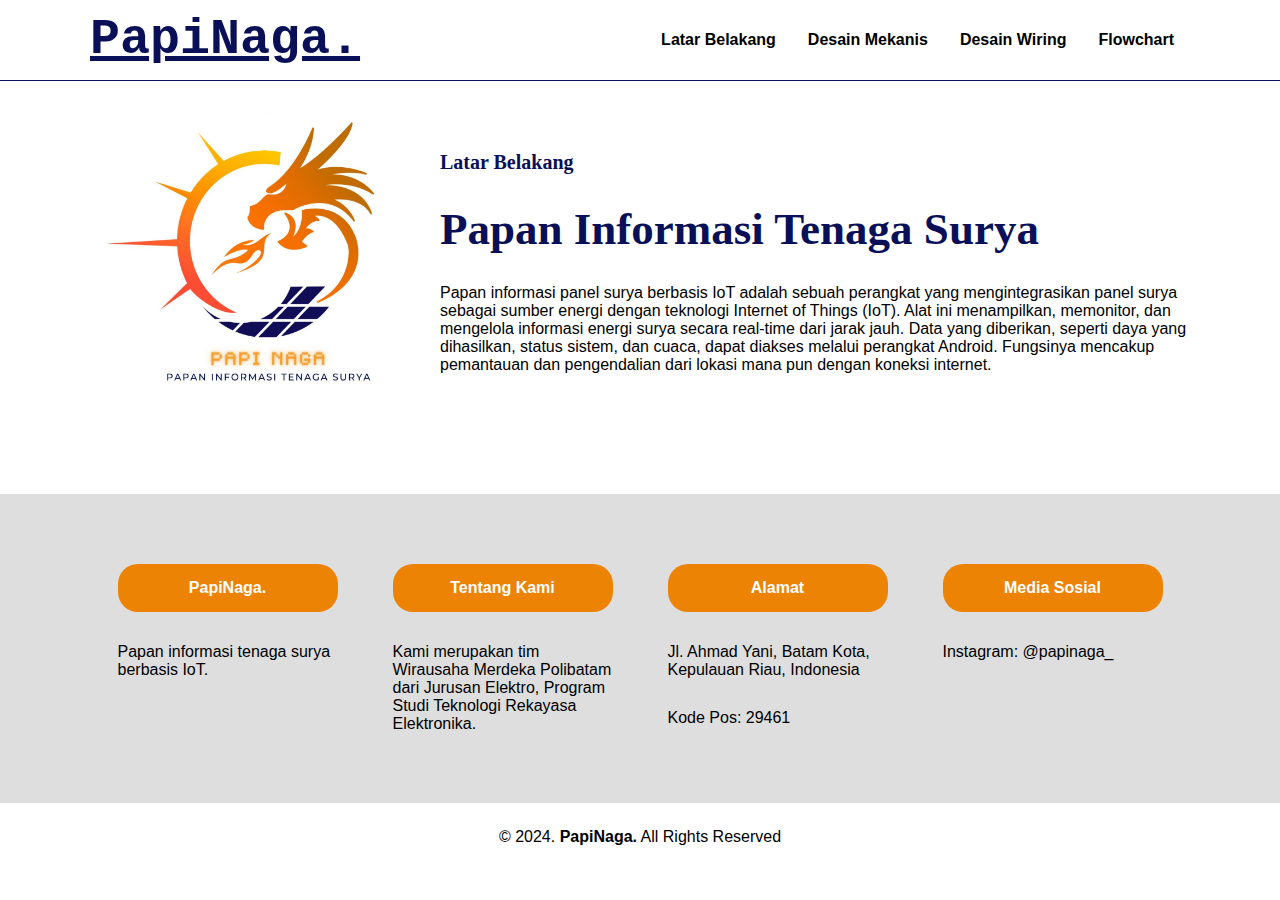
==== papinaga.html @ 84eddec5 "Add files via upload" ====
<!DOCTYPE html>
<html lang="id">
<head>
    <meta charset="UTF-8">
    <meta name="viewport" content="width=device-width, initial-scale=1.0">
    <title>PapiNaga</title>
    <link rel="stylesheet" href="style.css">
    
</head>
<body>
     <nav>
        <div class="wrapper">
            <div class="logo"><a href=''>PapiNaga.</a></div>
            <div class="menu">
                <ul>
                    <li><a href="#background">Latar Belakang</a></li>
                    <li><a href="#design">Desain Mekanis</a></li>
                    <li><a href="#wiring">Desain Wiring</a></li>
                    <li><a href="#flowchart">Flowchart</a></li>
                </ul>
            </div>
        </div>
     </nav>
     <div class="wrapper">
        <!-- Untuk Home -->
        <section id="background">
            <img src="Logo1.jpg" width="350px"/>
            <div class="kolom">
                <p class="deskripsi">Latar Belakang</p>
                <h2>Papan Informasi Tenaga Surya</h2>
                <p>Papan informasi panel surya berbasis IoT adalah sebuah perangkat yang mengintegrasikan panel surya sebagai sumber energi dengan teknologi Internet of Things (IoT). Alat ini menampilkan, memonitor, dan mengelola informasi energi surya secara real-time dari jarak jauh. Data yang diberikan, seperti daya yang dihasilkan, status sistem, dan cuaca, dapat diakses melalui perangkat Android. Fungsinya mencakup pemantauan dan pengendalian dari lokasi mana pun dengan koneksi internet.
                </p>
            </div>
        </section>
     </div> 

     <div id="contact">
        <div class="wrapper">
            <div class="footer">
                <div class="footer-section">
                    <h4>PapiNaga.</h4>
                    <p>Papan informasi tenaga surya berbasis IoT.</p>

                </div>
                <div class="footer-section">
                    <h4>Tentang Kami</h4>
                    <p>Kami merupakan tim Wirausaha Merdeka Polibatam dari Jurusan Elektro, Program Studi Teknologi Rekayasa Elektronika.</p>
                    
                </div>
                <div class="footer-section">
                    <h4>Alamat</h4>
                    <p>Jl. Ahmad Yani, Batam Kota, Kepulauan Riau, Indonesia</p>
                    <p>Kode Pos:  29461</p>
                    
                </div>
                <div class="footer-section">
                    <h4>Media Sosial</h4>
                    <p>Instagram: @papinaga_</p>
                    
                </div>

            </div>
        </div>
     </div>
 <div id="copyright">
    <div class="wrapper">
        &copy; 2024. <b>PapiNaga.</b> All Rights Reserved
    </div>
 </div>

</body>
</html>
---- style.css ----
body {
    font-family: Arial, sans-serif;
    margin: 0;
    padding: 0;
}

.wrapper{
    width: 1100px;
    margin: auto;
    position: relative;
}

.logo a{
    font-size: 50px;
    font-weight: 800;
    float: left;
    font-family: courier;
    color:#091057;
   
}

.menu {
    float: right;

}

nav {
    width: 100%;
    margin: auto;
    display: flex;
    line-height: 80px;
    position: sticky;
    position: -webkit-sticky;
    top: 0;
    background: white;
    z-index: 1;
    border-bottom: 1px solid #091057;
}



nav ul {
    list-style-type: none;
    padding: 0;
    margin: 0;
    overflow: hidden;
}

nav ul li {
    float: left;
}

nav ul li a {
    color: black;
    font-weight: bold;
    text-align: center;
    padding: 0px 16px 0px 16px;
    text-decoration: none;
}

nav ul li a:hover{
    text-decoration: underline;
}

section{
    margin: auto;
    display: flex;
    margin-bottom: 50px;
}

.kolom{
    margin-top: 50px;
    margin-bottom: 50px;
}

.kolom .deskripsi{
    font-size: 20px;
    font-weight: bold;
    font-family: 'comic sans ms';
    color: #091057;
    
}

h2{
    font-family: 'comic sans ms';
    font-weight: 800;
    font-size: 45px;
    margin-bottom: 20px;
    margin-top: 20px;
    color: #091057; 
    width: 100%;
    line-height: 50px;
}

h3{
    font-family: 'comic sans ms';
    font-weight: 800;
    font-size: 25px;
    margin-bottom: 20px;
    margin-top: 20px;
    color: #091057; 
    width: 100%;
    line-height: 50px;
}

a.tbl-biru{
    background: #024CAA;
    border-radius: 20px;
    margin-top: 20px;
    padding: 15px 20px 15px 20px;
    color: #ffffff;
    cursor: pointer;
    font-weight: bold;

}

a.tbl-biru:hover{
    background: #EC8305;
    text-decoration: none;
}

a.tbl-pink{
    background: #EC8305;
    border-radius: 20px;
    margin-top: 20px;
    padding: 15px 20px 15px 20px;
    color: #ffffff;
    cursor: pointer;
    font-weight: bold;
}

a.tbl-pink:hover{
    background: #DBD3D3;
    text-decoration: none;
}

p{
    margin: 10px 0px 10px 0px;
    padding: 10px 0px 10px 0px;
}

.tengah{
    text-align: center;
    width: 100%;
}

.kontak-list{
    width: 100%;
    position: relative;
    display: flex;
    flex-wrap: wrap;
}


.kartu-kontak{
    width: 20%;
    margin: 0 auto;
}

.kartu-kontak img{
    width: 80%;
    border-radius: 50%;
}

.kartu-kontak p{
    font-family: 'comic sans ms';
    font-weight: 800;
    font-size: 25px;
    text-align: center;
    color:#091057 ;
}

.kontak-dpl{
    font-family: 'comic sans ms';
    font-weight: 800;
    font-size: 15px;
    text-align: center;
    color:#DBD3D3 ;
}


#contact{
    background: #dedede;
    padding: 50px 0px 50px 0px;

}

.footer{
    width: 100%;
    position: relative;
    display: flex;
    flex-wrap: wrap;
    margin: auto;
}

.footer-section{
width: 20%;
margin: 0 auto;
}

h4{
    background: #EC8305;
    border-radius: 20px;
    margin-top: 20px;
    padding: 15px 20px 15px 20px;
    color: #ffffff;
    font-weight: bold;
    text-align: center;
}

#copyright{
    text-align: center;
    width: 100%;
    padding: 20px 0px 20px 0px;
    margin-top: 5px;
}

@media screen and(max-width: 991.98px){
    .wrapper{
        width: 90%;
    }
    .logo a{
        display: block;
        width: 100%;
        text-align: center;
    }
    nav.menu{
        width: 100%;
        margin: 0;
    }
    nav.menu ul{
        text-align: center;
        margin: auto;
        line-height: 60px;
    }
    nav.menu ul li{
        display: block;
        float: none;
    }
    section{
        display: block;
    }
    section img{
        display: block;
    }
    
}
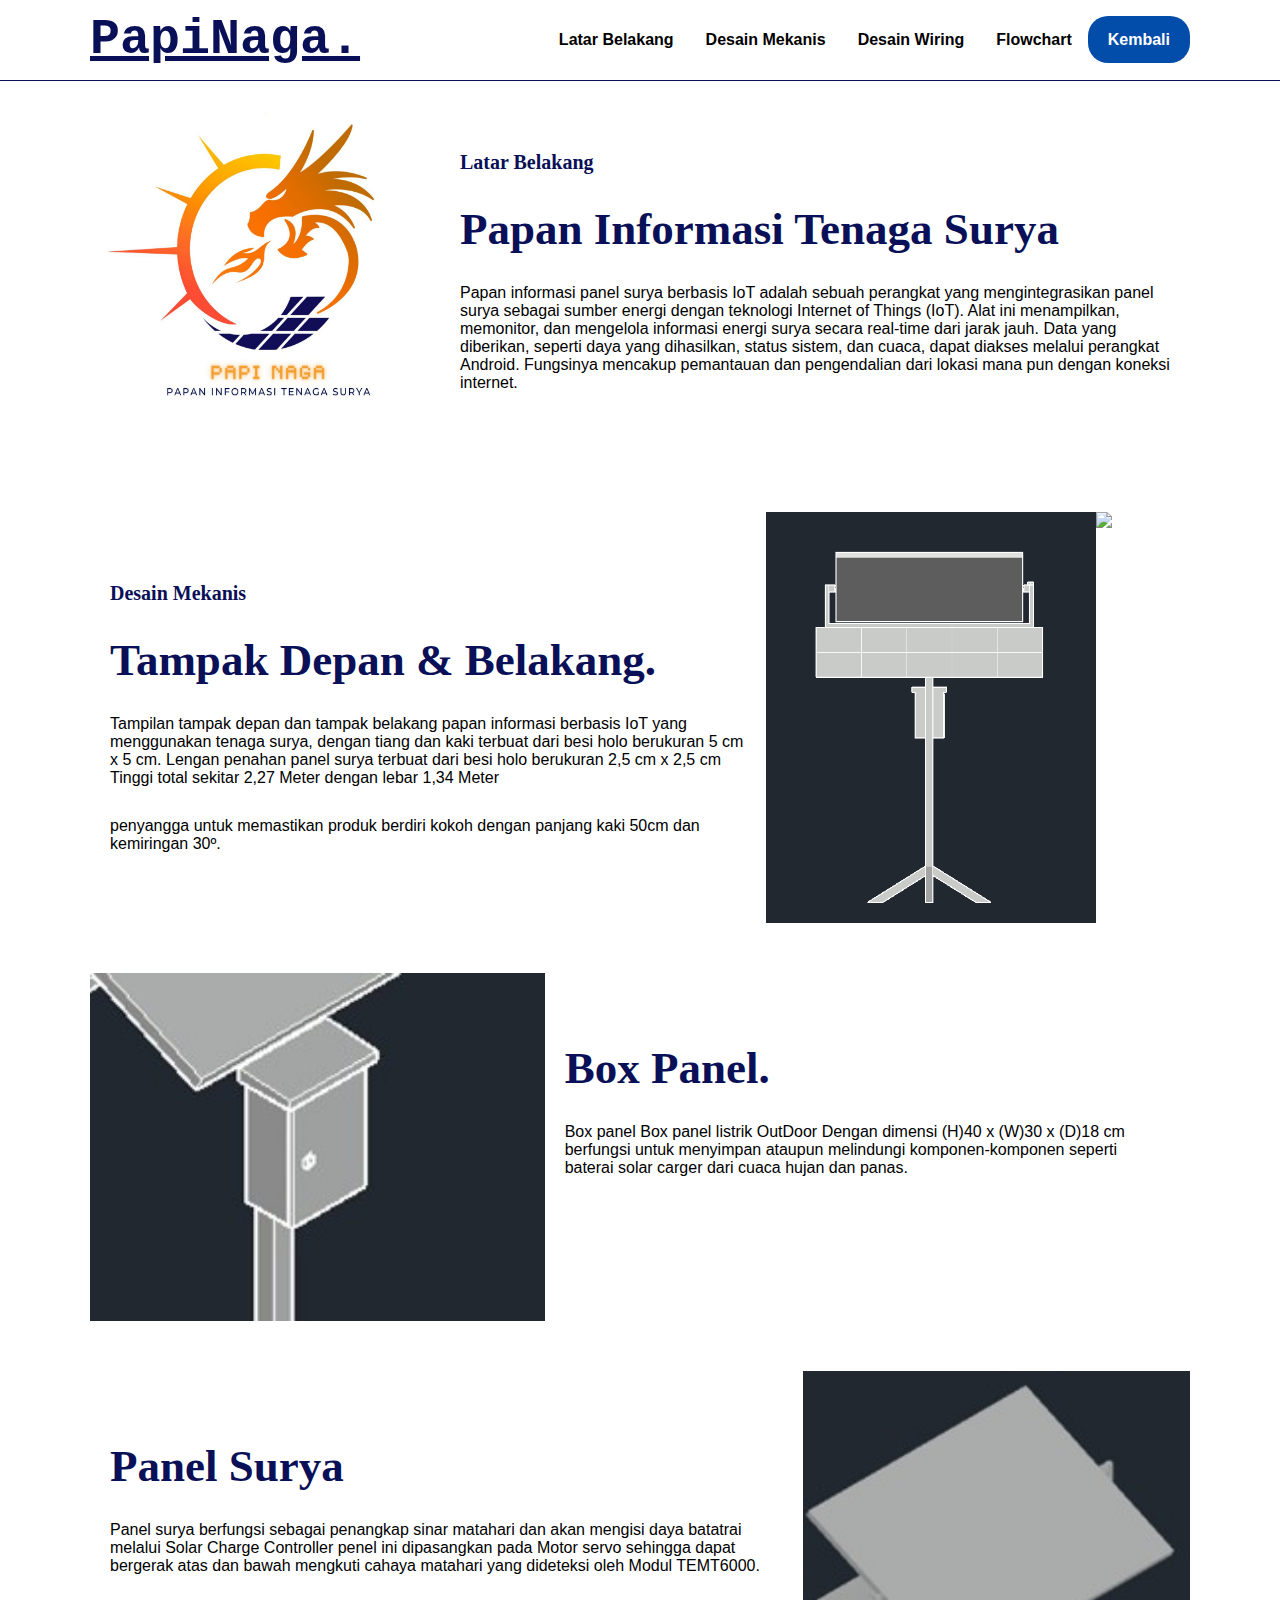
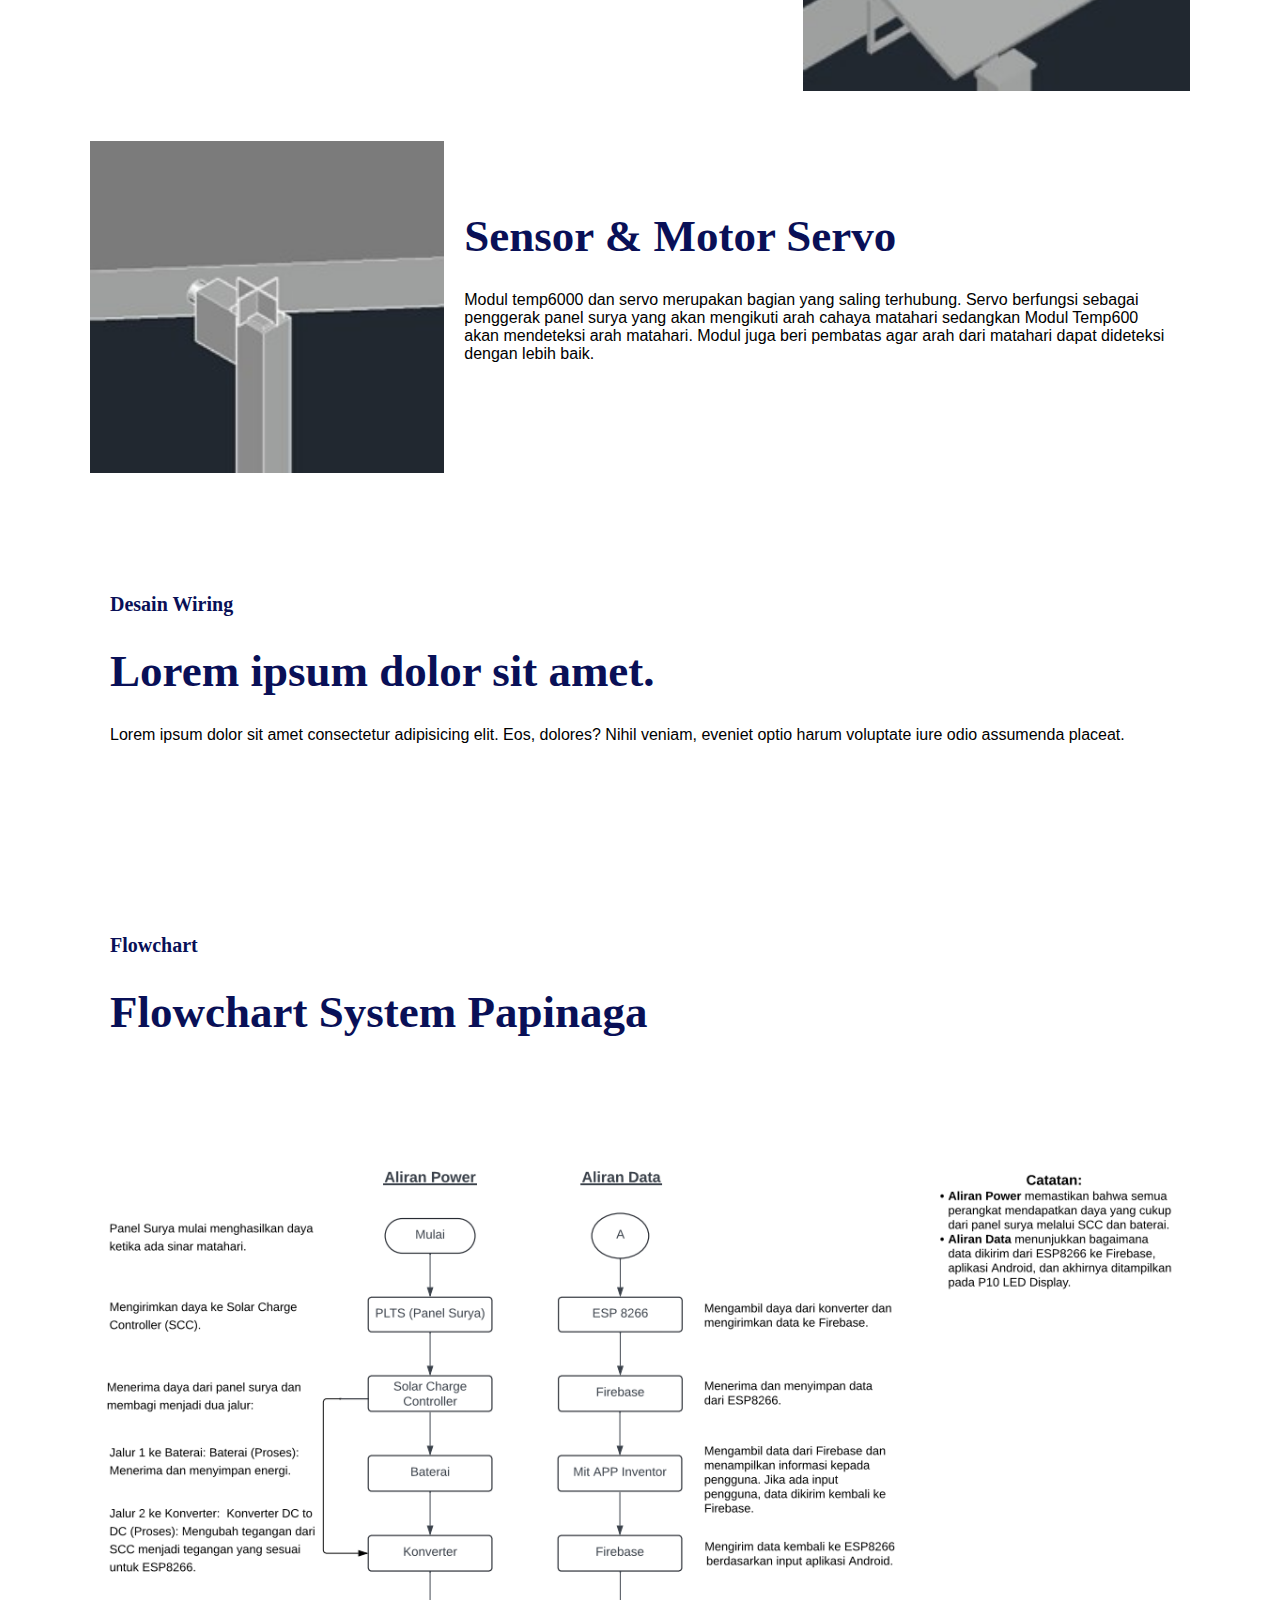
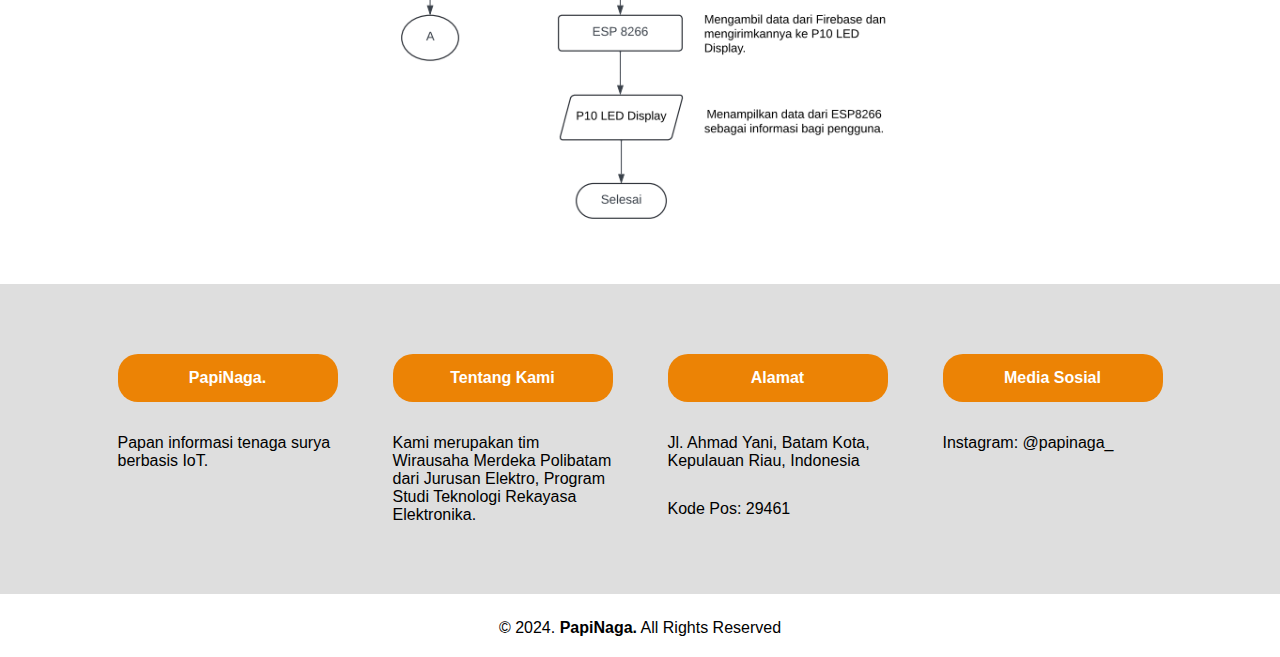
==== commit cfcfd9aa: "Add files via upload" ====
--- a/papinaga.html
+++ b/papinaga.html
@@ -17,6 +17,7 @@
                     <li><a href="#design">Desain Mekanis</a></li>
                     <li><a href="#wiring">Desain Wiring</a></li>
                     <li><a href="#flowchart">Flowchart</a></li>
+                    <li><a href="index.html" class="tbl-biru">Kembali</a></li>
                 </ul>
             </div>
         </div>
@@ -32,6 +33,65 @@
                 </p>
             </div>
         </section>
+        <!-- Untuk Desain Mekanis -->
+         <section id="design">
+            <div class="kolom">
+                <p class="deskripsi">Desain Mekanis</p>
+                <h2>Tampak Depan & Belakang.</h2>
+                <p>Tampilan tampak depan dan tampak belakang papan informasi berbasis IoT yang menggunakan tenaga surya, dengan tiang dan kaki terbuat dari besi holo berukuran 5 cm x 5 cm. Lengan penahan panel surya terbuat dari besi holo berukuran 2,5 cm x 2,5 cm Tinggi total sekitar 2,27 Meter dengan lebar 1,34 Meter </p>
+                <p>penyangga untuk memastikan produk berdiri kokoh dengan panjang kaki 
+                    50cm dan kemiringan 30º. </p>
+            </div>
+                <img src="depan.png"width="30%">
+                <img src="belakang.png"width="30%">
+         </section>
+         <section id="design">
+            <img src="Box.jpg"width="100%">
+            <div class="kolom">
+                <h2>Box Panel.</h2>
+                <p>Box panel Box panel listrik 
+                    OutDoor Dengan dimensi (H)40 x (W)30 x (D)18 cm berfungsi untuk menyimpan ataupun melindungi komponen-komponen seperti baterai solar carger dari cuaca hujan dan panas.
+                    </p>
+            </div>
+         </section>
+         <section id="design">
+            <div class="kolom">
+                <h2>Panel Surya</h2>
+                <p>Panel surya berfungsi sebagai penangkap sinar matahari dan akan mengisi daya batatrai melalui Solar Charge Controller penel ini dipasangkan pada Motor servo sehingga dapat bergerak atas dan bawah mengkuti cahaya matahari 
+                    yang dideteksi oleh Modul 
+                    TEMT6000.</p>
+            </div>
+            <img src="PanelSurya.jpg"width="100%" >
+         </section>
+         <section id="design">
+            <img src="Sensor.jpg"width="100%">
+            <div class="kolom">
+                <h2>Sensor & Motor Servo</h2>
+                <p>Modul temp6000 dan servo merupakan bagian yang saling terhubung. Servo berfungsi sebagai penggerak panel surya yang akan mengikuti arah cahaya matahari sedangkan Modul Temp600 akan mendeteksi arah matahari. Modul juga beri pembatas agar arah dari matahari dapat dideteksi dengan lebih baik.
+                    </p>
+            </div>
+         </section> 
+         <!-- Untuk Desain Wiring -->
+          <section id="wiring">
+            <div class="kolom">
+                <p class="deskripsi">Desain Wiring</p>
+                <h2>Lorem ipsum dolor sit amet.</h2>
+                <p>Lorem ipsum dolor sit amet consectetur adipisicing elit. Eos, dolores? Nihil veniam, eveniet optio harum voluptate iure odio assumenda placeat.</p>
+
+            </div>
+          </section>
+        <!-- Untuk Flowchart -->
+         <section id="flowchart">
+            <div class="kolom">
+                <p class="deskripsi">Flowchart</p>
+                <h2>Flowchart System Papinaga</h2>
+            </div>
+         </section>
+         <section id="flowchart">
+            <div class="tengah">
+                <img src="flowchart.png"width="100%%">
+            </div>
+         </section>
      </div> 
 
      <div id="contact">
--- a/style.css
+++ b/style.css
@@ -71,6 +71,8 @@
 .kolom{
     margin-top: 50px;
     margin-bottom: 50px;
+    margin-right: 20px;
+    margin-left: 20px;
 }
 
 .kolom .deskripsi{
@@ -111,6 +113,7 @@
     color: #ffffff;
     cursor: pointer;
     font-weight: bold;
+    text-decoration: none;
 
 }
 
@@ -149,6 +152,15 @@
     position: relative;
     display: flex;
     flex-wrap: wrap;
+    color: #DBD3D3;
+}
+
+
+.kontak-dpl{
+    width: 100%;
+    position: relative;
+    display: flex;
+    flex-wrap: wrap;
 }
 
 
@@ -158,8 +170,9 @@
 }
 
 .kartu-kontak img{
-    width: 80%;
-    border-radius: 50%;
+    width: 200px;
+    border-radius: 20%;
+    margin-top: 20px;
 }
 
 .kartu-kontak p{
@@ -217,24 +230,24 @@
 
 @media screen and(max-width: 991.98px){
     .wrapper{
-        width: 90%;
+        width: 100%;
     }
     .logo a{
         display: block;
         width: 100%;
         text-align: center;
     }
-    nav.menu{
+    nav .menu{
         width: 100%;
         margin: 0;
     }
-    nav.menu ul{
+    nav .menu ul{
         text-align: center;
         margin: auto;
         line-height: 60px;
     }
-    nav.menu ul li{
-        display: block;
+    nav .menu ul li{
+        display: inline-block;
         float: none;
     }
     section{
@@ -242,6 +255,11 @@
     }
     section img{
         display: block;
+        width: 100%;
+        height: auto;
+    }
+    .kartu-kontak{
+        width: 50%;
     }
     
 }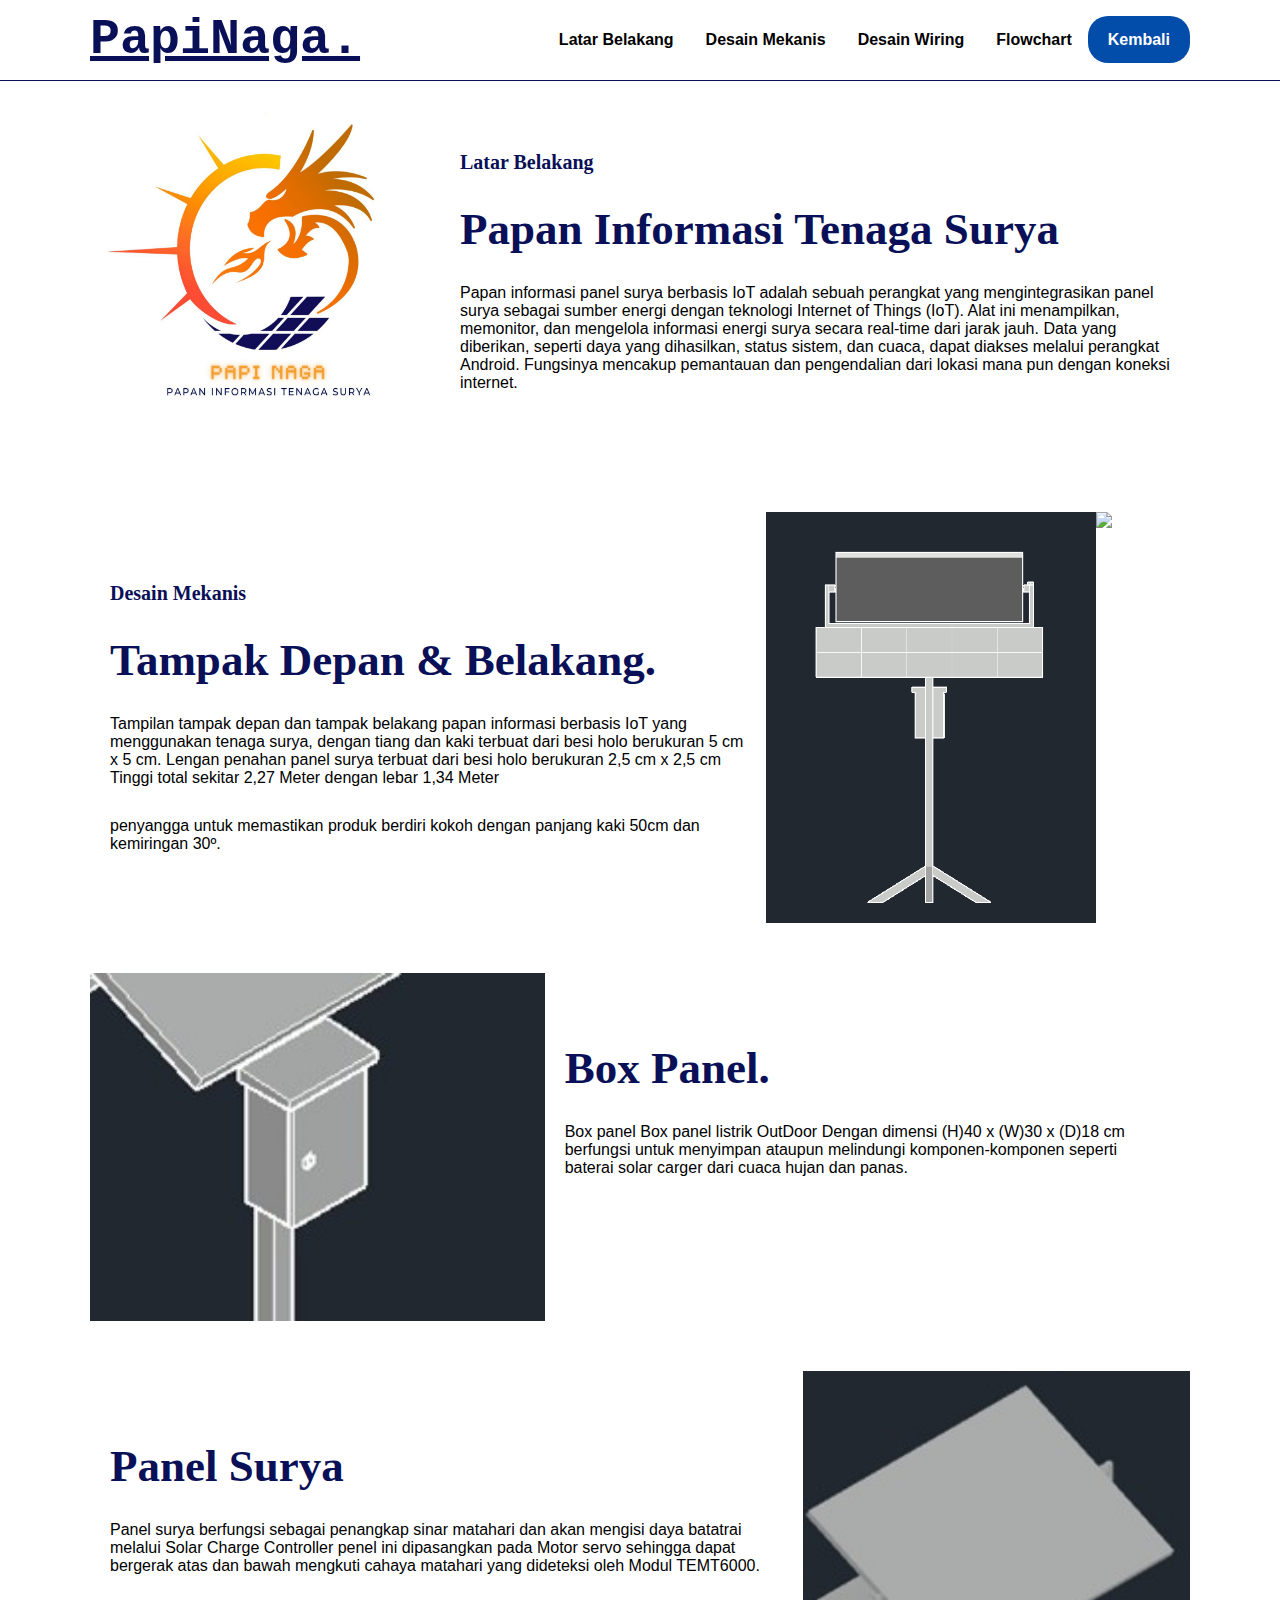
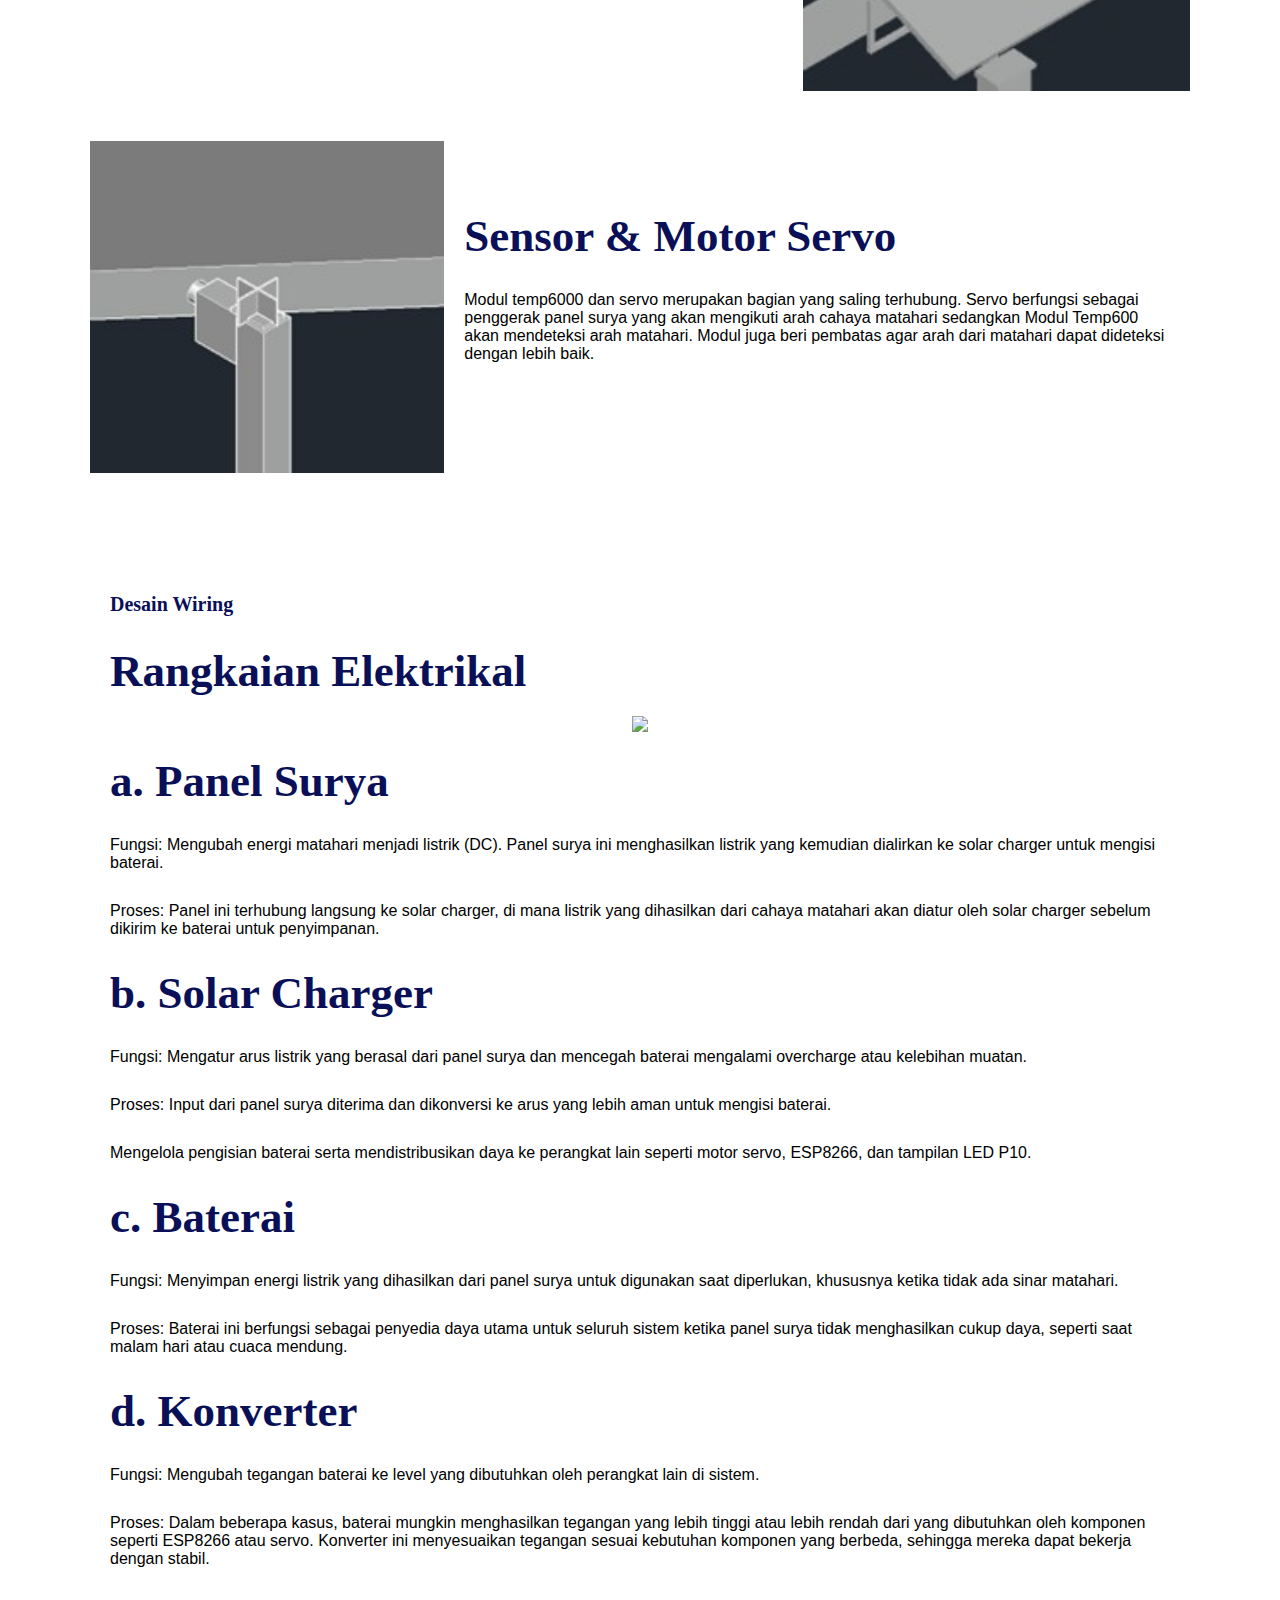
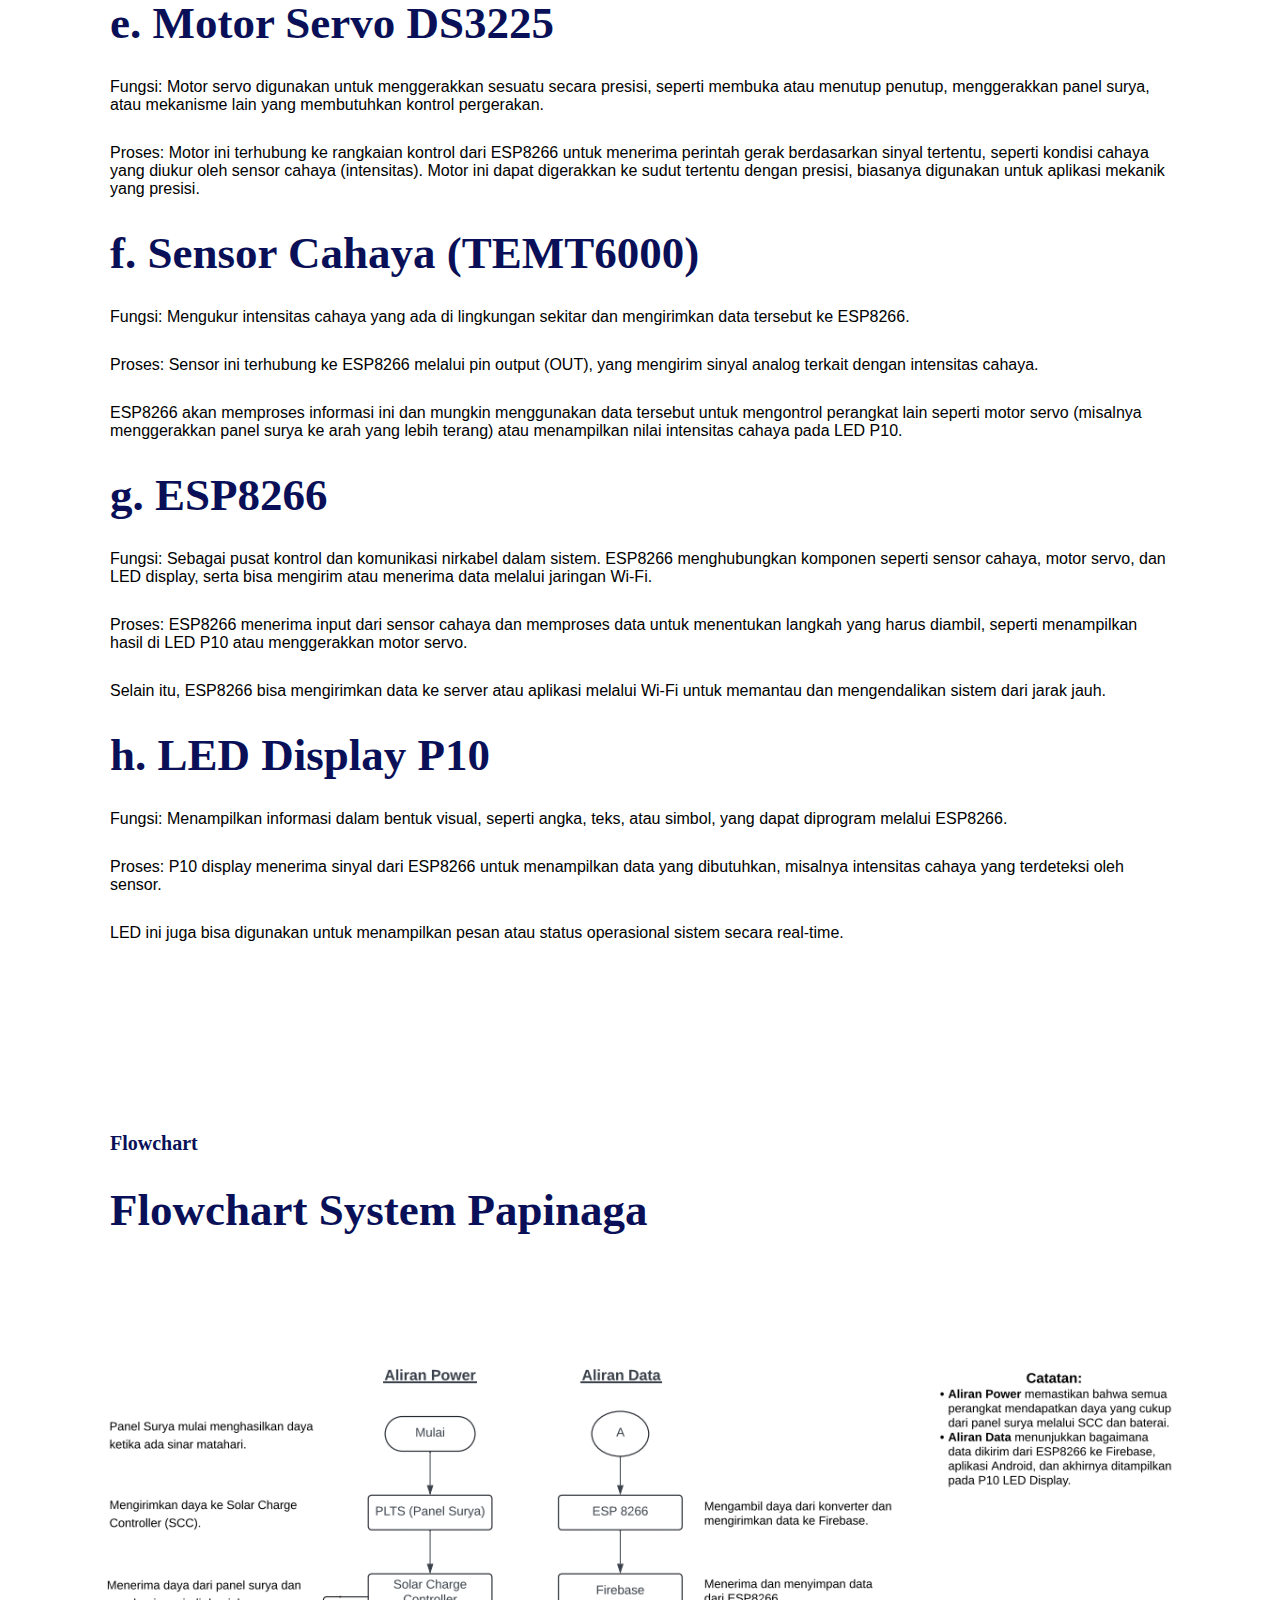
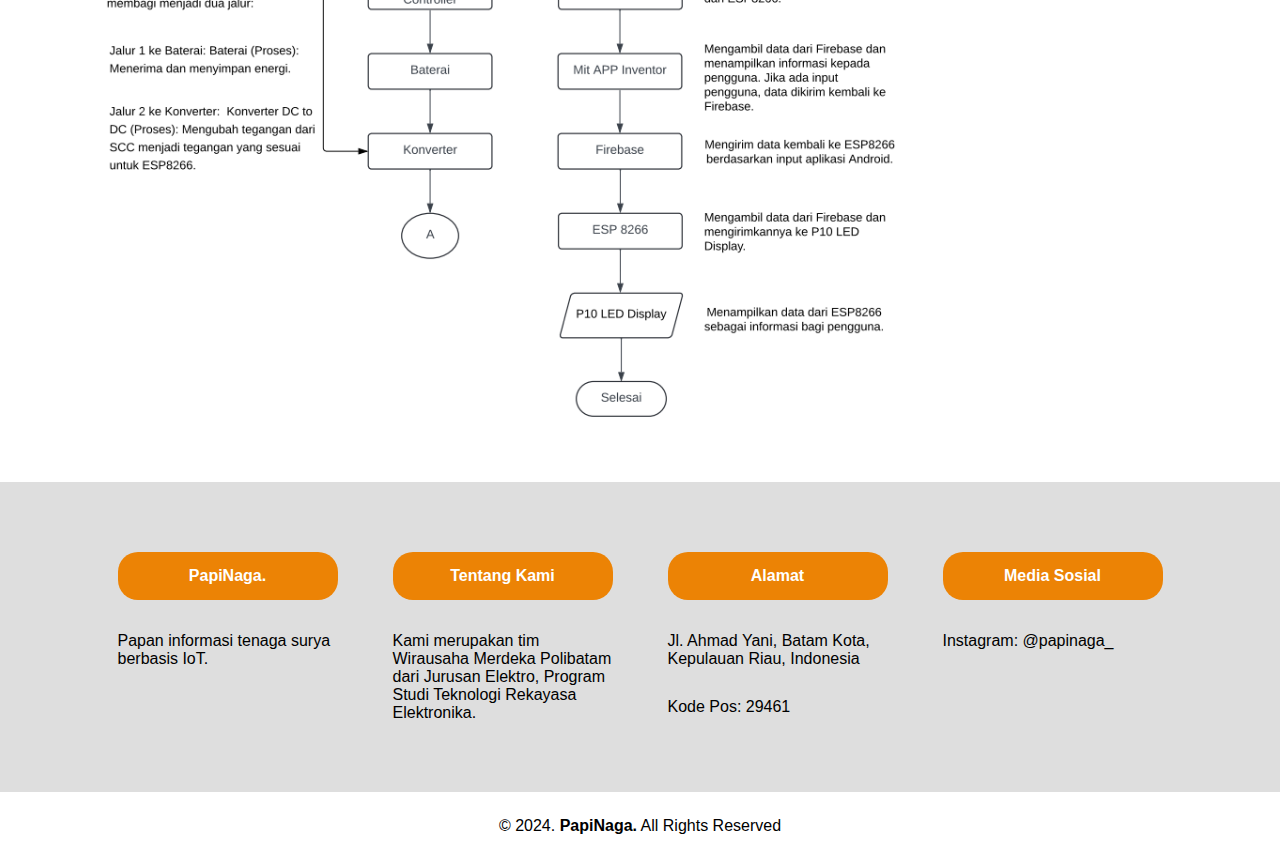
==== commit 21e58e39: "Add files via upload" ====
--- a/papinaga.html
+++ b/papinaga.html
@@ -75,9 +75,60 @@
           <section id="wiring">
             <div class="kolom">
                 <p class="deskripsi">Desain Wiring</p>
-                <h2>Lorem ipsum dolor sit amet.</h2>
-                <p>Lorem ipsum dolor sit amet consectetur adipisicing elit. Eos, dolores? Nihil veniam, eveniet optio harum voluptate iure odio assumenda placeat.</p>
+                <h2>Rangkaian Elektrikal</h2>
+                <div class="tengah">
+                    <img src="wiring.jpg"width="100%">
+                </div>
+                <h2>a. Panel Surya</h2>
+                <p>Fungsi: Mengubah energi matahari menjadi listrik (DC). Panel surya ini menghasilkan listrik yang kemudian dialirkan ke solar charger untuk mengisi baterai.
+                </p>
+                <p>Proses: Panel ini terhubung langsung ke solar charger, di mana listrik yang dihasilkan dari cahaya matahari akan diatur oleh solar charger sebelum dikirim ke baterai untuk penyimpanan.
+                </p>
+                <h2>b. Solar Charger</h2>
+                <p>Fungsi: Mengatur arus listrik yang berasal dari panel surya dan mencegah baterai mengalami overcharge atau kelebihan muatan.
+                </p>
+                <p>Proses: Input dari panel surya diterima dan dikonversi ke arus yang lebih aman untuk mengisi baterai.
+                </p>
+                <p>Mengelola pengisian baterai serta mendistribusikan daya ke perangkat lain seperti motor servo, ESP8266, dan tampilan LED P10.
+                </p>
+                <h2>c. Baterai</h2>
+                <p>Fungsi: Menyimpan energi listrik yang dihasilkan dari panel surya untuk digunakan saat diperlukan, khususnya ketika tidak ada sinar matahari.
+                </p>
+                <p>Proses: Baterai ini berfungsi sebagai penyedia daya utama untuk seluruh sistem ketika panel surya tidak menghasilkan cukup daya, seperti saat malam hari atau cuaca mendung.
+                </p>
+                <h2>d. Konverter</h2>
+                <p>Fungsi: Mengubah tegangan baterai ke level yang dibutuhkan oleh perangkat lain di sistem.
+                </p>
+                <p>Proses: Dalam beberapa kasus, baterai mungkin menghasilkan tegangan yang lebih tinggi atau lebih rendah dari yang dibutuhkan oleh komponen seperti ESP8266 atau servo. Konverter ini menyesuaikan tegangan sesuai kebutuhan komponen yang berbeda, sehingga mereka dapat bekerja dengan stabil.
+                </p>
+                <h2>e. Motor Servo DS3225</h2>
+                <p> Fungsi: Motor servo digunakan untuk menggerakkan sesuatu secara presisi, seperti membuka atau menutup penutup, menggerakkan panel surya, atau mekanisme lain yang membutuhkan kontrol pergerakan.
+                </p>
+                <p>Proses: Motor ini terhubung ke rangkaian kontrol dari ESP8266 untuk menerima perintah gerak berdasarkan sinyal tertentu, seperti kondisi cahaya yang diukur oleh sensor cahaya (intensitas). Motor ini dapat digerakkan ke sudut tertentu dengan presisi, biasanya digunakan untuk aplikasi mekanik yang presisi.
+                </p>
+                <h2>f. Sensor Cahaya (TEMT6000) </h2>
+                <p>Fungsi: Mengukur intensitas cahaya yang ada di lingkungan sekitar dan mengirimkan data tersebut ke ESP8266.
+                </p>
+                <p>Proses: Sensor ini terhubung ke ESP8266 melalui pin output (OUT), yang mengirim sinyal analog terkait dengan intensitas cahaya.
+                </p>
+                <p>ESP8266 akan memproses informasi ini dan mungkin menggunakan data tersebut untuk mengontrol perangkat lain seperti motor servo (misalnya menggerakkan panel surya ke arah yang lebih terang) atau menampilkan nilai intensitas cahaya pada LED P10.
+                </p>
+                <h2>g. ESP8266</h2>
+                <p>Fungsi: Sebagai pusat kontrol dan komunikasi nirkabel dalam sistem. ESP8266 menghubungkan komponen seperti sensor cahaya, motor servo, dan LED display, serta bisa mengirim atau menerima data melalui jaringan Wi-Fi.
+                </p>
+                <p>Proses: ESP8266 menerima input dari sensor cahaya dan memproses data untuk menentukan langkah yang harus diambil, seperti menampilkan hasil di LED P10 atau menggerakkan motor servo.
+                </p>
+                <p>Selain itu, ESP8266 bisa mengirimkan data ke server atau aplikasi melalui Wi-Fi untuk memantau dan mengendalikan sistem dari jarak jauh.
+                </p>
+                <h2>h. LED Display P10</h2>
+                <p>Fungsi: Menampilkan informasi dalam bentuk visual, seperti angka, teks, atau simbol, yang dapat diprogram melalui ESP8266.
+                </p>
+                <p>Proses: P10 display menerima sinyal dari ESP8266 untuk menampilkan data yang dibutuhkan, misalnya intensitas cahaya yang terdeteksi oleh sensor.
+                </p>
+                <p>LED ini juga bisa digunakan untuk menampilkan pesan atau status operasional sistem secara real-time.
+                </p>
 
+                
             </div>
           </section>
         <!-- Untuk Flowchart -->
